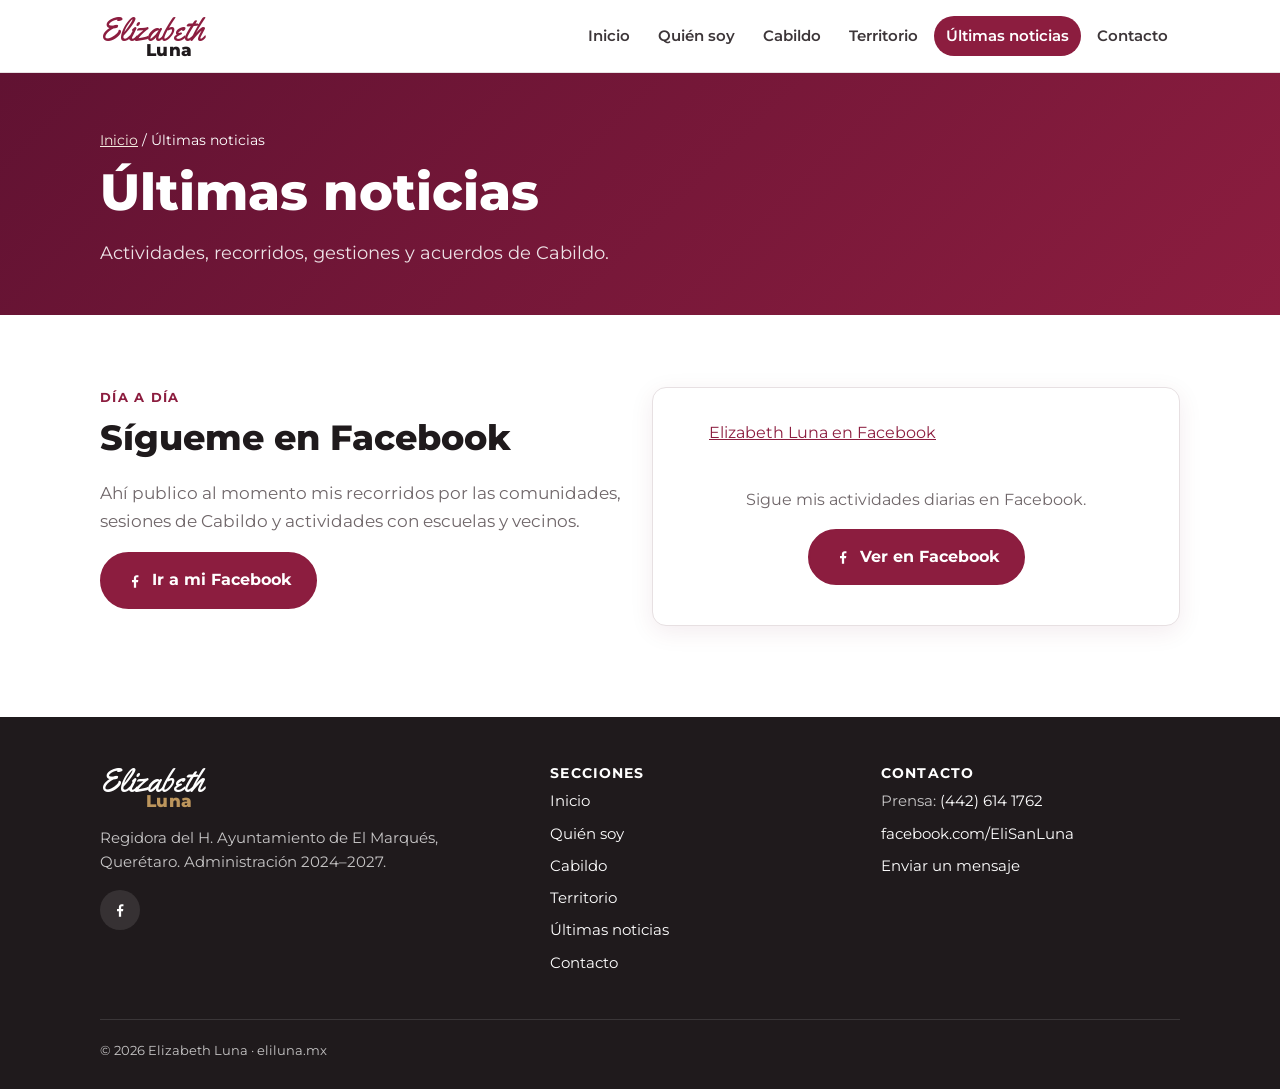
==== noticias.html @ 34d87771 "Sitio inicial de eliluna.mx Co-Authored-By: Claude Opus 5.5 <noreply@anthropic.com>" ====
<!doctype html>
<html lang="es-MX">
<head>
  <meta charset="utf-8">
  <meta name="viewport" content="width=device-width, initial-scale=1">
  <title>Últimas noticias · Elizabeth Luna</title>
  <meta name="description" content="Actividades y noticias recientes de Elizabeth Luna, Regidora de El Marqués.">
  <meta name="theme-color" content="#8c1d3f">
  <link rel="canonical" href="https://eliluna.mx/noticias.html">
  <meta property="og:type" content="website">
  <meta property="og:locale" content="es_MX">
  <meta property="og:title" content="Últimas noticias · Elizabeth Luna">
  <meta property="og:description" content="Actividades y noticias recientes de Elizabeth Luna, Regidora de El Marqués.">
  <meta property="og:url" content="https://eliluna.mx/noticias.html">
  <meta property="og:image" content="https://eliluna.mx/img/eli-luna.jpg">
  <link rel="icon" href="img/favicon.svg" type="image/svg+xml">
  <link rel="preconnect" href="https://fonts.googleapis.com">
  <link rel="preconnect" href="https://fonts.gstatic.com" crossorigin>
  <link href="https://fonts.googleapis.com/css2?family=Montserrat:wght@400;500;600;700;800&family=Yellowtail&display=swap" rel="stylesheet">
  <link rel="stylesheet" href="css/styles.css">
</head>
<body>
  <a class="saltar" href="#contenido">Saltar al contenido</a>
  <header class="encabezado">
    <div class="contenedor">
      <a class="logo" href="./" aria-label="Elizabeth Luna, inicio">
        <span class="logo-firma">Elizabeth</span>
        <span class="logo-apellido">Luna</span>
      </a>
      <button class="menu-boton" aria-expanded="false" aria-controls="menu">Menú</button>
      <nav class="nav" id="menu" aria-label="Principal">
        <ul>
          <li><a href="./">Inicio</a></li>
          <li><a href="quien-soy.html">Quién soy</a></li>
          <li><a href="cabildo.html">Cabildo</a></li>
          <li><a href="territorio.html">Territorio</a></li>
          <li><a href="noticias.html" aria-current="page">Últimas noticias</a></li>
          <li><a href="contacto.html">Contacto</a></li>
        </ul>
      </nav>
    </div>
  </header>

  <main id="contenido">
    <section class="cabecera">
      <div class="contenedor">
        <div class="miga"><a href="./">Inicio</a> / Últimas noticias</div>
        <h1>Últimas noticias</h1>
        <p>Actividades, recorridos, gestiones y acuerdos de Cabildo.</p>
      </div>
    </section>

    <section class="seccion">
      <div class="contenedor">
        <div class="noticias" data-publicaciones></div>
        <div class="rejilla-2" style="align-items:start">
          <div class="seccion-titulo">
            <span class="sobre">Día a día</span>
            <h2>Sígueme en Facebook</h2>
            <p>Ahí publico al momento mis recorridos por las comunidades, sesiones de Cabildo y actividades con escuelas y vecinos.</p>
            <a class="boton" href="https://www.facebook.com/EliSanLuna" target="_blank" rel="noopener"><svg viewBox="0 0 24 24" fill="currentColor"><path d="M13.5 21v-7.5h2.5l.4-3h-2.9V8.6c0-.9.25-1.5 1.5-1.5h1.6V4.4a21 21 0 0 0-2.3-.1c-2.3 0-3.8 1.4-3.8 3.9v2.3H8v3h2.5V21h3Z"/></svg> Ir a mi Facebook</a>
          </div>
          <div class="fb-caja">
          <div class="fb-page" data-href="https://www.facebook.com/EliSanLuna" data-tabs="timeline" data-width="500" data-height="800"
               data-small-header="false" data-adapt-container-width="true" data-hide-cover="false" data-show-facepile="false">
            <blockquote cite="https://www.facebook.com/EliSanLuna" class="fb-xfbml-parse-ignore"><a href="https://www.facebook.com/EliSanLuna">Elizabeth Luna en Facebook</a></blockquote>
          </div>
          <div class="fb-respaldo">
            <p>Sigue mis actividades diarias en Facebook.</p>
            <a class="boton" href="https://www.facebook.com/EliSanLuna" target="_blank" rel="noopener"><svg viewBox="0 0 24 24" fill="currentColor"><path d="M13.5 21v-7.5h2.5l.4-3h-2.9V8.6c0-.9.25-1.5 1.5-1.5h1.6V4.4a21 21 0 0 0-2.3-.1c-2.3 0-3.8 1.4-3.8 3.9v2.3H8v3h2.5V21h3Z"/></svg> Ver en Facebook</a>
          </div>
        </div>
        </div>
      </div>
    </section>
  </main>

  <footer class="pie">
    <div class="contenedor">
      <div class="pie-rejilla">
        <div>
          <a class="logo" href="./" aria-label="Elizabeth Luna, inicio">
            <span class="logo-firma">Elizabeth</span>
            <span class="logo-apellido">Luna</span>
          </a>
          <p class="mt" style="margin-top:16px">Regidora del H. Ayuntamiento de El Marqués, Querétaro. Administración 2024–2027.</p>
          <div class="redes">
            <a href="https://www.facebook.com/EliSanLuna" target="_blank" rel="noopener" aria-label="Facebook"><svg viewBox="0 0 24 24" fill="currentColor"><path d="M13.5 21v-7.5h2.5l.4-3h-2.9V8.6c0-.9.25-1.5 1.5-1.5h1.6V4.4a21 21 0 0 0-2.3-.1c-2.3 0-3.8 1.4-3.8 3.9v2.3H8v3h2.5V21h3Z"/></svg></a>
          </div>
        </div>
        <div>
          <h4>Secciones</h4>
          <ul>
            <li><a href="./">Inicio</a></li>
            <li><a href="quien-soy.html">Quién soy</a></li>
            <li><a href="cabildo.html">Cabildo</a></li>
            <li><a href="territorio.html">Territorio</a></li>
            <li><a href="noticias.html">Últimas noticias</a></li>
            <li><a href="contacto.html">Contacto</a></li>
          </ul>
        </div>
        <div>
          <h4>Contacto</h4>
          <ul>
            <li>Prensa: <a href="tel:+524426141762">(442) 614 1762</a></li>
            <li><a href="https://www.facebook.com/EliSanLuna" target="_blank" rel="noopener">facebook.com/EliSanLuna</a></li>
            <li><a href="contacto.html">Enviar un mensaje</a></li>
          </ul>
        </div>
      </div>
      <div class="pie-legal">© <span data-anio>2026</span> Elizabeth Luna · eliluna.mx</div>
    </div>
  </footer>

  <script src="js/main.js"></script>
</body>
</html>
---- css/styles.css ----
/* ==========================================================
   eliluna.mx — Elizabeth Luna, Regidora de El Marqués
   Paleta basada en el guinda de Morena y su logotipo.
   ========================================================== */

:root {
  --guinda: #8c1d3f;
  --guinda-oscuro: #611232;
  --guinda-claro: #f6e9ed;
  --dorado: #bc955c;
  --dorado-claro: #f3ebdf;
  --tinta: #1f1a1c;
  --texto: #3d3639;
  --gris: #6f6669;
  --linea: #e7e0e2;
  --fondo: #ffffff;
  --fondo-alt: #faf7f5;
  --radio: 14px;
  --sombra: 0 6px 24px rgba(97, 18, 50, .08);
  --ancho: 1120px;
  --fuente: "Montserrat", system-ui, -apple-system, "Segoe UI", sans-serif;
  --fuente-firma: "Yellowtail", cursive;
}

*, *::before, *::after { box-sizing: border-box; }

html { scroll-behavior: smooth; }

body {
  margin: 0;
  font-family: var(--fuente);
  color: var(--texto);
  background: var(--fondo);
  line-height: 1.65;
  font-size: 1rem;
  -webkit-font-smoothing: antialiased;
}

img { max-width: 100%; display: block; }

a { color: var(--guinda); }
a:hover { color: var(--guinda-oscuro); }

h1, h2, h3, h4 { color: var(--tinta); line-height: 1.2; margin: 0 0 .6em; }
h1 { font-size: clamp(2rem, 5vw, 3.2rem); font-weight: 800; }
h2 { font-size: clamp(1.6rem, 3.5vw, 2.2rem); font-weight: 800; }
h3 { font-size: 1.15rem; font-weight: 700; }
p { margin: 0 0 1em; }

.contenedor { width: 100%; max-width: var(--ancho); margin: 0 auto; padding: 0 20px; }

.saltar {
  position: absolute; left: -9999px; top: 0;
  background: var(--guinda); color: #fff; padding: 8px 14px; z-index: 100;
}
.saltar:focus { left: 10px; top: 10px; }

/* ---------- Encabezado ---------- */
.encabezado {
  position: sticky; top: 0; z-index: 50;
  background: rgba(255, 255, 255, .96);
  backdrop-filter: blur(8px);
  border-bottom: 1px solid var(--linea);
}
.encabezado .contenedor {
  display: flex; align-items: center; justify-content: space-between;
  min-height: 72px; gap: 16px;
}

.logo { text-decoration: none; display: flex; flex-direction: column; line-height: 1; }
.logo-firma { font-family: var(--fuente-firma); color: var(--guinda); font-size: 2rem; }
.logo-apellido { font-weight: 800; color: var(--tinta); font-size: 1.05rem; margin: -4px 0 0 46px; letter-spacing: .02em; }
.logo:hover .logo-firma { color: var(--guinda-oscuro); }

.menu-boton {
  display: none; background: none; border: 1px solid var(--linea); border-radius: 10px;
  padding: 8px 12px; font: inherit; font-weight: 600; color: var(--tinta); cursor: pointer;
}

.nav ul { list-style: none; margin: 0; padding: 0; display: flex; gap: 4px; }
.nav a {
  display: block; padding: 8px 12px; border-radius: 999px;
  text-decoration: none; color: var(--texto); font-weight: 600; font-size: .93rem;
}
.nav a:hover { background: var(--guinda-claro); color: var(--guinda-oscuro); }
.nav a[aria-current="page"] { background: var(--guinda); color: #fff; }

@media (max-width: 900px) {
  .menu-boton { display: inline-block; }
  .nav {
    position: absolute; top: 100%; left: 0; right: 0;
    background: #fff; border-bottom: 1px solid var(--linea);
    display: none; box-shadow: var(--sombra);
  }
  .nav.abierto { display: block; }
  .nav ul { flex-direction: column; padding: 10px 20px 18px; }
  .nav a { padding: 12px 14px; border-radius: 10px; }
}

/* ---------- Botones ---------- */
.boton {
  display: inline-flex; align-items: center; justify-content: center; gap: 8px;
  padding: 13px 24px; border-radius: 999px; border: 2px solid var(--guinda);
  background: var(--guinda); color: #fff; font: inherit; font-weight: 700;
  text-decoration: none; cursor: pointer; transition: background .2s, color .2s, transform .2s;
}
.boton:hover { background: var(--guinda-oscuro); border-color: var(--guinda-oscuro); color: #fff; transform: translateY(-1px); }
.boton svg { width: 18px; height: 18px; flex-shrink: 0; }
.boton-secundario { background: transparent; color: var(--guinda); }
.boton-secundario:hover { background: var(--guinda); color: #fff; }
.boton-claro { background: #fff; border-color: #fff; color: var(--guinda); }
.boton-claro:hover { background: var(--dorado-claro); border-color: var(--dorado-claro); color: var(--guinda-oscuro); }

/* ---------- Portada (inicio) ---------- */
.portada {
  background:
    radial-gradient(circle at 85% 20%, rgba(188, 149, 92, .18), transparent 45%),
    linear-gradient(135deg, var(--fondo-alt) 0%, var(--guinda-claro) 100%);
  padding: 64px 0 72px;
}
.portada .contenedor {
  display: grid; grid-template-columns: 1.15fr .85fr; gap: 48px; align-items: center;
}
.etiqueta {
  display: inline-block; background: var(--guinda); color: #fff;
  font-size: .78rem; font-weight: 700; letter-spacing: .08em; text-transform: uppercase;
  padding: 6px 14px; border-radius: 999px; margin-bottom: 18px;
}
.portada h1 .firma { font-family: var(--fuente-firma); color: var(--guinda); font-weight: 400; font-size: 1.25em; }
.portada .lema { font-size: 1.15rem; color: var(--texto); max-width: 34em; }
.portada .acciones { display: flex; flex-wrap: wrap; gap: 12px; margin-top: 26px; }
.portada-foto { position: relative; }
.portada-foto img {
  width: 100%; max-width: 420px; margin-left: auto; aspect-ratio: 1; object-fit: cover;
  border-radius: 28px; box-shadow: 0 20px 50px rgba(97, 18, 50, .22);
  border: 6px solid #fff;
}
.portada-foto::before {
  content: ""; position: absolute; inset: 24px -16px -16px 40px; border-radius: 28px;
  background: var(--guinda); z-index: -1; opacity: .9;
}
.portada-foto { isolation: isolate; }

@media (max-width: 820px) {
  .portada { padding: 40px 0 56px; }
  .portada .contenedor { grid-template-columns: 1fr; gap: 36px; }
  .portada-foto { order: -1; max-width: 320px; margin: 0 auto; }
  .portada-foto::before { inset: 18px -10px -10px 28px; }
}

/* ---------- Encabezado de página interior ---------- */
.cabecera {
  background: linear-gradient(135deg, var(--guinda-oscuro), var(--guinda));
  color: #fff; padding: 56px 0 48px;
}
.cabecera h1 { color: #fff; margin-bottom: .3em; }
.cabecera p { color: rgba(255, 255, 255, .88); font-size: 1.1rem; max-width: 40em; margin: 0; }
.cabecera .miga { font-size: .85rem; margin-bottom: 10px; }
.cabecera .miga a { color: var(--dorado-claro); }

/* ---------- Secciones ---------- */
.seccion { padding: 72px 0; }
.seccion-alt { background: var(--fondo-alt); }
.seccion-titulo { max-width: 46em; margin-bottom: 36px; }
.seccion-titulo .sobre {
  color: var(--guinda); font-weight: 700; font-size: .82rem;
  letter-spacing: .1em; text-transform: uppercase; margin-bottom: 8px; display: block;
}
.seccion-titulo p { color: var(--gris); font-size: 1.05rem; }

@media (max-width: 600px) { .seccion { padding: 52px 0; } }

/* ---------- Cifras ---------- */
.cifras {
  display: grid; grid-template-columns: repeat(4, 1fr); gap: 16px;
  margin-top: -36px; position: relative; z-index: 2;
}
.cifra {
  background: #fff; border-radius: var(--radio); padding: 22px 20px;
  box-shadow: var(--sombra); border-top: 4px solid var(--guinda);
}
.cifra strong { display: block; font-size: 2rem; font-weight: 800; color: var(--guinda); line-height: 1.1; }
.cifra span { font-size: .9rem; color: var(--gris); }
@media (max-width: 900px) { .cifras { grid-template-columns: repeat(2, 1fr); } }
@media (max-width: 420px) { .cifras { grid-template-columns: 1fr; } }

/* ---------- Tarjetas ---------- */
.rejilla { display: grid; gap: 20px; grid-template-columns: repeat(auto-fit, minmax(230px, 1fr)); }
.rejilla-2 { display: grid; gap: 24px; grid-template-columns: repeat(2, 1fr); }
@media (max-width: 760px) { .rejilla-2 { grid-template-columns: 1fr; } }

.tarjeta {
  background: #fff; border: 1px solid var(--linea); border-radius: var(--radio);
  padding: 26px; transition: box-shadow .2s, transform .2s, border-color .2s;
}
.tarjeta p:last-child { margin-bottom: 0; }
a.tarjeta { display: block; text-decoration: none; color: inherit; }
a.tarjeta:hover { box-shadow: var(--sombra); transform: translateY(-3px); border-color: var(--guinda-claro); }
.tarjeta .icono {
  width: 46px; height: 46px; border-radius: 12px; display: grid; place-items: center;
  background: var(--guinda-claro); color: var(--guinda); margin-bottom: 16px;
}
.tarjeta .icono svg { width: 24px; height: 24px; }
.tarjeta .mas { color: var(--guinda); font-weight: 700; font-size: .92rem; }
.tarjeta-destacada { background: var(--guinda); border-color: var(--guinda); color: rgba(255, 255, 255, .9); }
.tarjeta-destacada h3 { color: #fff; }

/* ---------- Bloque con foto ---------- */
.bloque-foto { display: grid; grid-template-columns: .8fr 1.2fr; gap: 48px; align-items: start; }
.bloque-foto img { border-radius: 22px; box-shadow: var(--sombra); width: 100%; aspect-ratio: 1; object-fit: cover; }
@media (max-width: 820px) {
  .bloque-foto { grid-template-columns: 1fr; gap: 28px; }
  .bloque-foto img { max-width: 360px; }
}

/* ---------- Listas ---------- */
.lista-linea { list-style: none; margin: 0; padding: 0; position: relative; }
.lista-linea::before {
  content: ""; position: absolute; left: 9px; top: 6px; bottom: 6px; width: 2px; background: var(--guinda-claro);
}
.lista-linea li { position: relative; padding: 0 0 18px 36px; }
.lista-linea li::before {
  content: ""; position: absolute; left: 2px; top: 6px; width: 16px; height: 16px; border-radius: 50%;
  background: #fff; border: 4px solid var(--guinda);
}
.lista-linea li:last-child { padding-bottom: 0; }
.lista-linea li.actual::before { background: var(--guinda); }

.lista-check { list-style: none; margin: 0; padding: 0; }
.lista-check li { position: relative; padding: 10px 0 10px 34px; border-bottom: 1px solid var(--linea); }
.lista-check li:last-child { border-bottom: 0; }
.lista-check li::before {
  content: ""; position: absolute; left: 0; top: 13px; width: 22px; height: 22px; border-radius: 50%;
  background: var(--guinda-claro) url("data:image/svg+xml,%3Csvg xmlns='http://www.w3.org/2000/svg' viewBox='0 0 24 24' fill='none' stroke='%238c1d3f' stroke-width='3' stroke-linecap='round' stroke-linejoin='round'%3E%3Cpolyline points='20 6 9 17 4 12'/%3E%3C/svg%3E") center / 13px no-repeat;
}
.lista-check .rol { display: block; font-size: .8rem; font-weight: 700; color: var(--guinda); text-transform: uppercase; letter-spacing: .06em; }

/* ---------- Ejes temáticos ---------- */
.eje { border-left: 4px solid var(--guinda); }
.eje h3 { display: flex; gap: 10px; align-items: center; }
.eje ul { margin: 0; padding-left: 20px; }
.eje li { margin-bottom: 8px; }
.eje li:last-child { margin-bottom: 0; }

/* ---------- Territorio ---------- */
.mapa {
  border-radius: var(--radio); overflow: hidden; border: 1px solid var(--linea);
  box-shadow: var(--sombra); background: var(--fondo-alt);
}
.mapa iframe { width: 100%; height: 420px; border: 0; display: block; }
.mapa small { display: block; padding: 10px 16px; font-size: .8rem; color: var(--gris); }
.lugar .zona {
  display: inline-block; font-size: .75rem; font-weight: 700; letter-spacing: .06em; text-transform: uppercase;
  color: var(--guinda-oscuro); background: var(--dorado-claro); padding: 4px 10px; border-radius: 999px; margin-bottom: 12px;
}

/* ---------- Facebook / noticias ---------- */
.fb-caja {
  background: #fff; border: 1px solid var(--linea); border-radius: var(--radio);
  padding: 16px; box-shadow: var(--sombra); display: flex; flex-direction: column; align-items: center; min-height: 200px;
}
.fb-caja .fb-page, .fb-caja .fb-page span, .fb-caja .fb-page iframe { width: 100% !important; max-width: 500px; }
.fb-respaldo { text-align: center; padding: 24px; color: var(--gris); }
.fb-respaldo p { margin-bottom: 16px; }

.noticias { display: grid; gap: 24px; grid-template-columns: repeat(auto-fill, minmax(320px, 1fr)); align-items: start; }
@media (max-width: 380px) { .noticias { grid-template-columns: 1fr; } }
.noticia { background: #fff; border: 1px solid var(--linea); border-radius: var(--radio); overflow: hidden; }
.noticia .fb-post, .noticia .fb-post span, .noticia .fb-post iframe { width: 100% !important; }
.noticia-cuerpo { padding: 20px 22px; }
.noticia time { font-size: .82rem; font-weight: 700; color: var(--guinda); text-transform: uppercase; letter-spacing: .05em; }

/* ---------- Contacto ---------- */
.contacto-caja {
  background: linear-gradient(135deg, var(--guinda-oscuro), var(--guinda));
  color: rgba(255, 255, 255, .9); border-radius: 24px; padding: 44px;
  display: grid; grid-template-columns: .9fr 1.1fr; gap: 40px; align-items: start;
}
.contacto-caja h2 { color: #fff; }
.contacto-caja a { color: #fff; }
.contacto-datos { list-style: none; margin: 24px 0 0; padding: 0; }
.contacto-datos li { display: flex; gap: 12px; margin-bottom: 14px; align-items: flex-start; }
.contacto-datos svg { width: 20px; height: 20px; flex-shrink: 0; margin-top: 3px; color: var(--dorado); }
@media (max-width: 820px) {
  .contacto-caja { grid-template-columns: 1fr; padding: 32px 22px; gap: 28px; }
}

.formulario { background: #fff; border-radius: var(--radio); padding: 28px; color: var(--texto); }
.formulario label { display: block; font-weight: 600; font-size: .9rem; margin-bottom: 6px; color: var(--tinta); }
.formulario .campo { margin-bottom: 16px; }
.formulario input, .formulario select, .formulario textarea {
  width: 100%; padding: 12px 14px; border: 1px solid var(--linea); border-radius: 10px;
  font: inherit; color: var(--tinta); background: var(--fondo-alt);
}
.formulario input:focus, .formulario select:focus, .formulario textarea:focus {
  outline: 2px solid var(--guinda); outline-offset: 1px; background: #fff;
}
.formulario textarea { min-height: 120px; resize: vertical; }
.formulario .fila { display: grid; grid-template-columns: 1fr 1fr; gap: 14px; }
@media (max-width: 520px) { .formulario .fila { grid-template-columns: 1fr; } .formulario { padding: 20px; } }
.formulario .nota { font-size: .8rem; color: var(--gris); margin: 12px 0 0; }
.formulario .boton { width: 100%; }

/* ---------- Pie ---------- */
.pie { background: var(--tinta); color: rgba(255, 255, 255, .75); padding: 48px 0 28px; font-size: .92rem; }
.pie a { color: #fff; text-decoration: none; }
.pie a:hover { text-decoration: underline; color: #fff; }
.pie-rejilla { display: grid; grid-template-columns: 1.4fr 1fr 1fr; gap: 32px; }
.pie .logo-firma { color: #fff; }
.pie .logo-apellido { color: var(--dorado); }
.pie h4 { color: #fff; font-size: .85rem; text-transform: uppercase; letter-spacing: .08em; }
.pie ul { list-style: none; margin: 0; padding: 0; }
.pie li { margin-bottom: 8px; }
.pie-legal { border-top: 1px solid rgba(255, 255, 255, .12); margin-top: 36px; padding-top: 20px; font-size: .8rem; }
.redes { display: flex; gap: 10px; margin-top: 16px; }
.redes a {
  width: 40px; height: 40px; border-radius: 50%; display: grid; place-items: center;
  background: rgba(255, 255, 255, .1);
}
.redes a:hover { background: var(--guinda); }
.redes svg { width: 18px; height: 18px; }
@media (max-width: 760px) { .pie-rejilla { grid-template-columns: 1fr; gap: 24px; } }

/* ---------- Utilidades ---------- */
.centro { text-align: center; }
.mt { margin-top: 32px; }
.pendiente { background: #fff3cd; color: #6b4f00; padding: 0 4px; border-radius: 4px; font-weight: 600; }
.visualmente-oculto {
  position: absolute !important; width: 1px; height: 1px; overflow: hidden; clip: rect(0 0 0 0); white-space: nowrap;
}
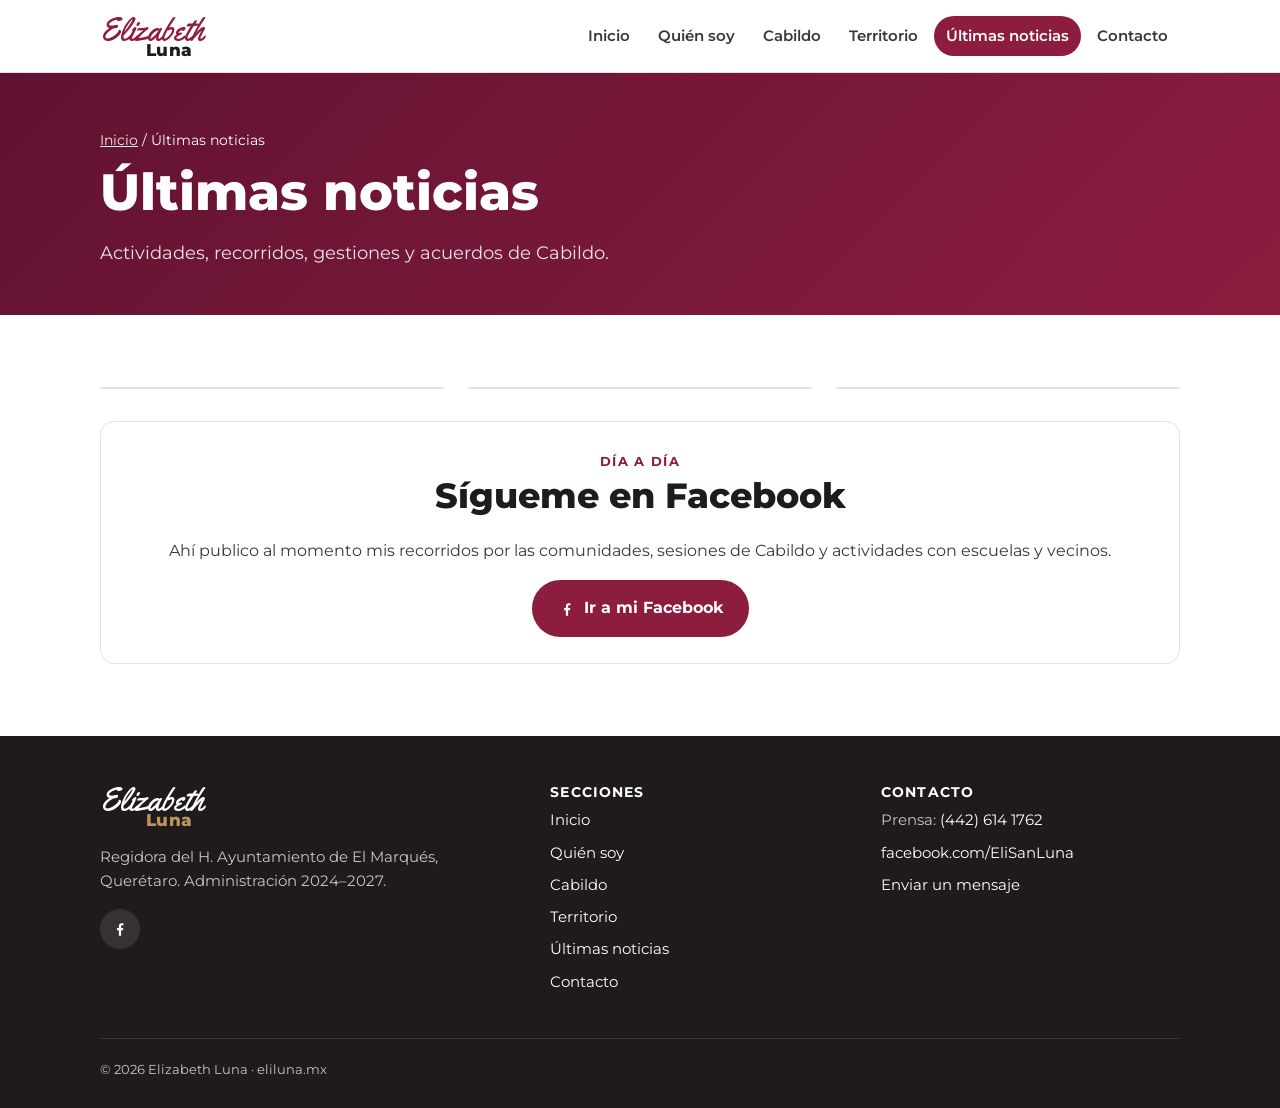
==== commit 4f79fe68: "Publicaciones de Facebook insertadas en Inicio y Noticias Co-Authored-By: Claude Opus 5.5 <noreply@a" ====
--- a/noticias.html
+++ b/noticias.html
@@ -53,23 +53,11 @@
     <section class="seccion">
       <div class="contenedor">
         <div class="noticias" data-publicaciones></div>
-        <div class="rejilla-2" style="align-items:start">
-          <div class="seccion-titulo">
-            <span class="sobre">Día a día</span>
-            <h2>Sígueme en Facebook</h2>
-            <p>Ahí publico al momento mis recorridos por las comunidades, sesiones de Cabildo y actividades con escuelas y vecinos.</p>
-            <a class="boton" href="https://www.facebook.com/EliSanLuna" target="_blank" rel="noopener"><svg viewBox="0 0 24 24" fill="currentColor"><path d="M13.5 21v-7.5h2.5l.4-3h-2.9V8.6c0-.9.25-1.5 1.5-1.5h1.6V4.4a21 21 0 0 0-2.3-.1c-2.3 0-3.8 1.4-3.8 3.9v2.3H8v3h2.5V21h3Z"/></svg> Ir a mi Facebook</a>
-          </div>
-          <div class="fb-caja">
-          <div class="fb-page" data-href="https://www.facebook.com/EliSanLuna" data-tabs="timeline" data-width="500" data-height="800"
-               data-small-header="false" data-adapt-container-width="true" data-hide-cover="false" data-show-facepile="false">
-            <blockquote cite="https://www.facebook.com/EliSanLuna" class="fb-xfbml-parse-ignore"><a href="https://www.facebook.com/EliSanLuna">Elizabeth Luna en Facebook</a></blockquote>
-          </div>
-          <div class="fb-respaldo">
-            <p>Sigue mis actividades diarias en Facebook.</p>
-            <a class="boton" href="https://www.facebook.com/EliSanLuna" target="_blank" rel="noopener"><svg viewBox="0 0 24 24" fill="currentColor"><path d="M13.5 21v-7.5h2.5l.4-3h-2.9V8.6c0-.9.25-1.5 1.5-1.5h1.6V4.4a21 21 0 0 0-2.3-.1c-2.3 0-3.8 1.4-3.8 3.9v2.3H8v3h2.5V21h3Z"/></svg> Ver en Facebook</a>
-          </div>
-        </div>
+        <div class="tarjeta centro mt">
+          <span class="sobre" style="color:var(--guinda);font-weight:700;font-size:.82rem;letter-spacing:.1em;text-transform:uppercase">Día a día</span>
+          <h2>Sígueme en Facebook</h2>
+          <p>Ahí publico al momento mis recorridos por las comunidades, sesiones de Cabildo y actividades con escuelas y vecinos.</p>
+          <a class="boton" href="https://www.facebook.com/EliSanLuna" target="_blank" rel="noopener"><svg viewBox="0 0 24 24" fill="currentColor"><path d="M13.5 21v-7.5h2.5l.4-3h-2.9V8.6c0-.9.25-1.5 1.5-1.5h1.6V4.4a21 21 0 0 0-2.3-.1c-2.3 0-3.8 1.4-3.8 3.9v2.3H8v3h2.5V21h3Z"/></svg> Ir a mi Facebook</a>
         </div>
       </div>
     </section>
--- a/css/styles.css
+++ b/css/styles.css
@@ -328,3 +328,14 @@
 .visualmente-oculto {
   position: absolute !important; width: 1px; height: 1px; overflow: hidden; clip: rect(0 0 0 0); white-space: nowrap;
 }
+
+/* ---------- Galería ---------- */
+.galeria { display: grid; gap: 14px; grid-template-columns: repeat(3, 1fr); }
+@media (max-width: 700px) { .galeria { grid-template-columns: repeat(2, 1fr); gap: 10px; } }
+.galeria figure { margin: 0; border-radius: var(--radio); overflow: hidden; aspect-ratio: 4 / 3; background: var(--guinda-claro); }
+.galeria img { width: 100%; height: 100%; object-fit: cover; transition: transform .4s; }
+.galeria figure:hover img { transform: scale(1.04); }
+
+.portada .firma-lema { font-family: var(--fuente-firma); color: var(--guinda); font-size: 1.6rem; line-height: 1.3; margin: -6px 0 14px; }
+.portada-foto img, .bloque-foto img { height: auto; }
+.portada-foto img { object-position: center 75%; }
